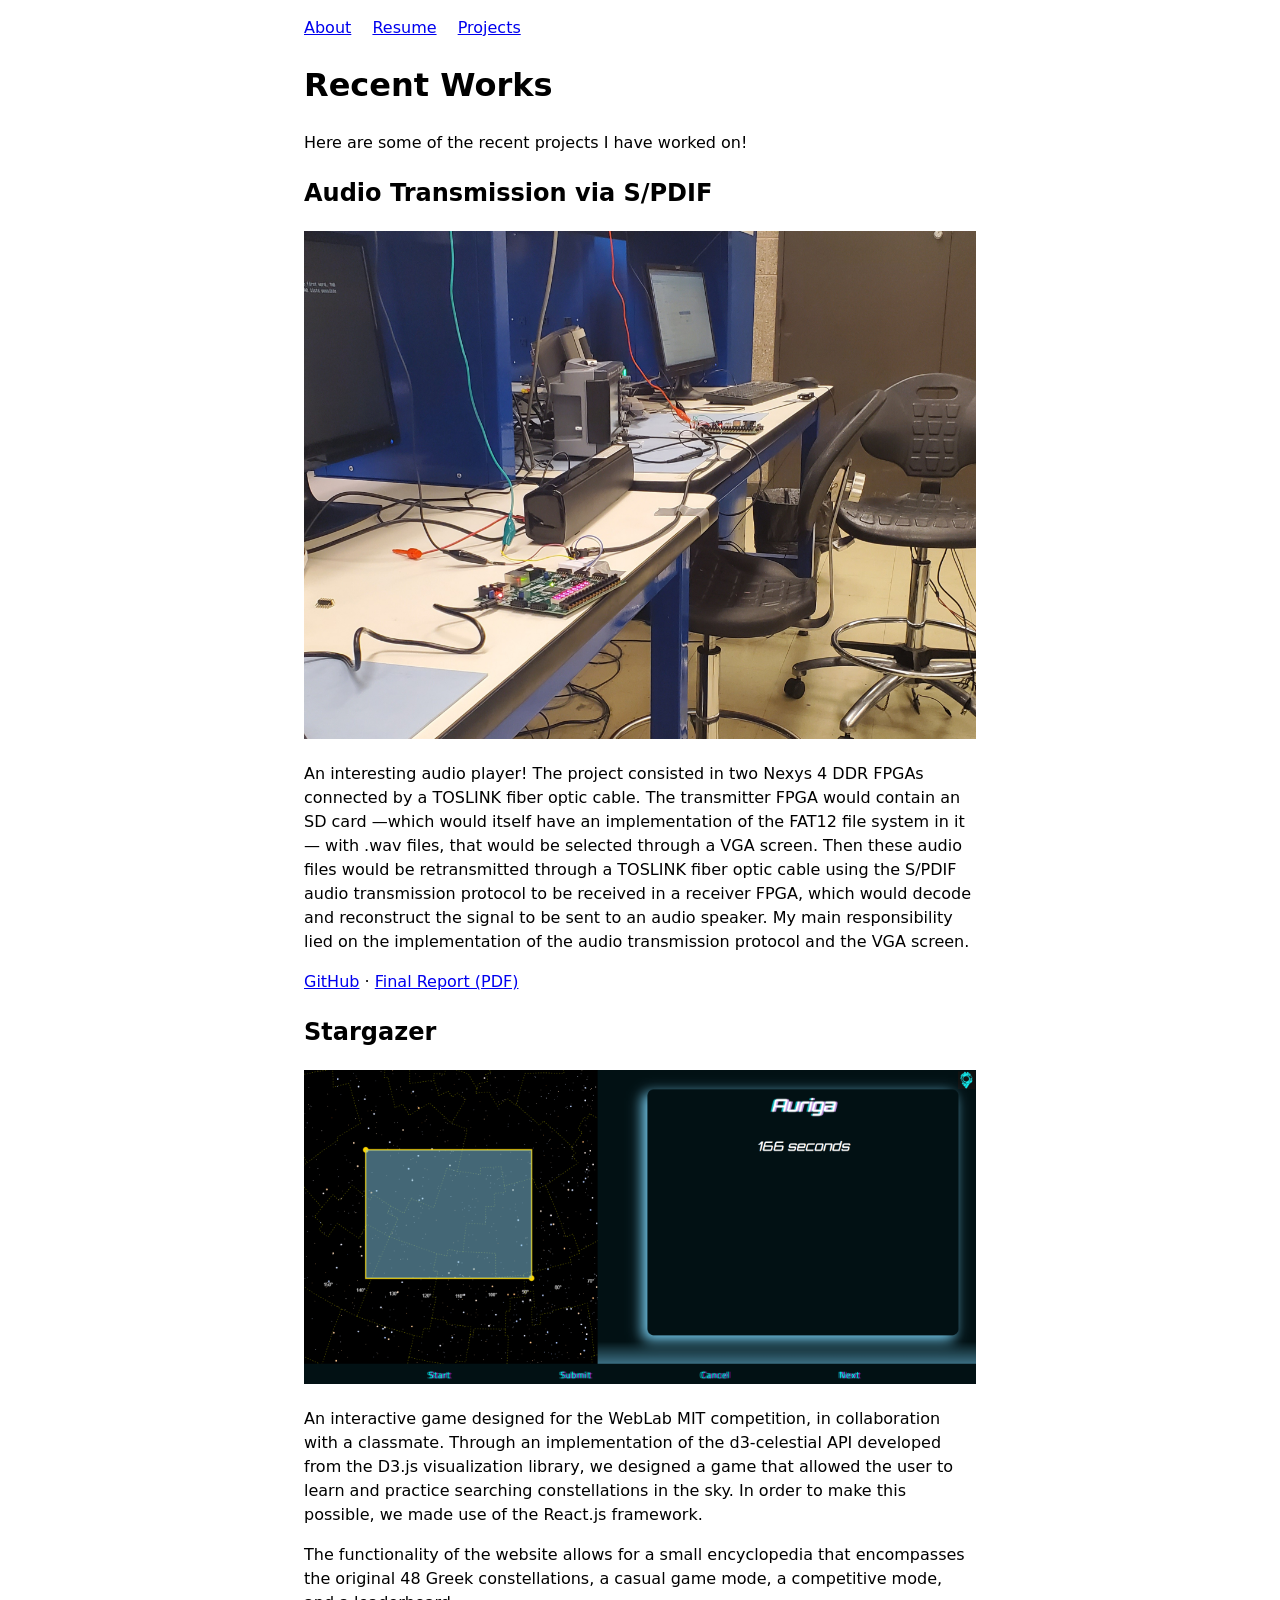
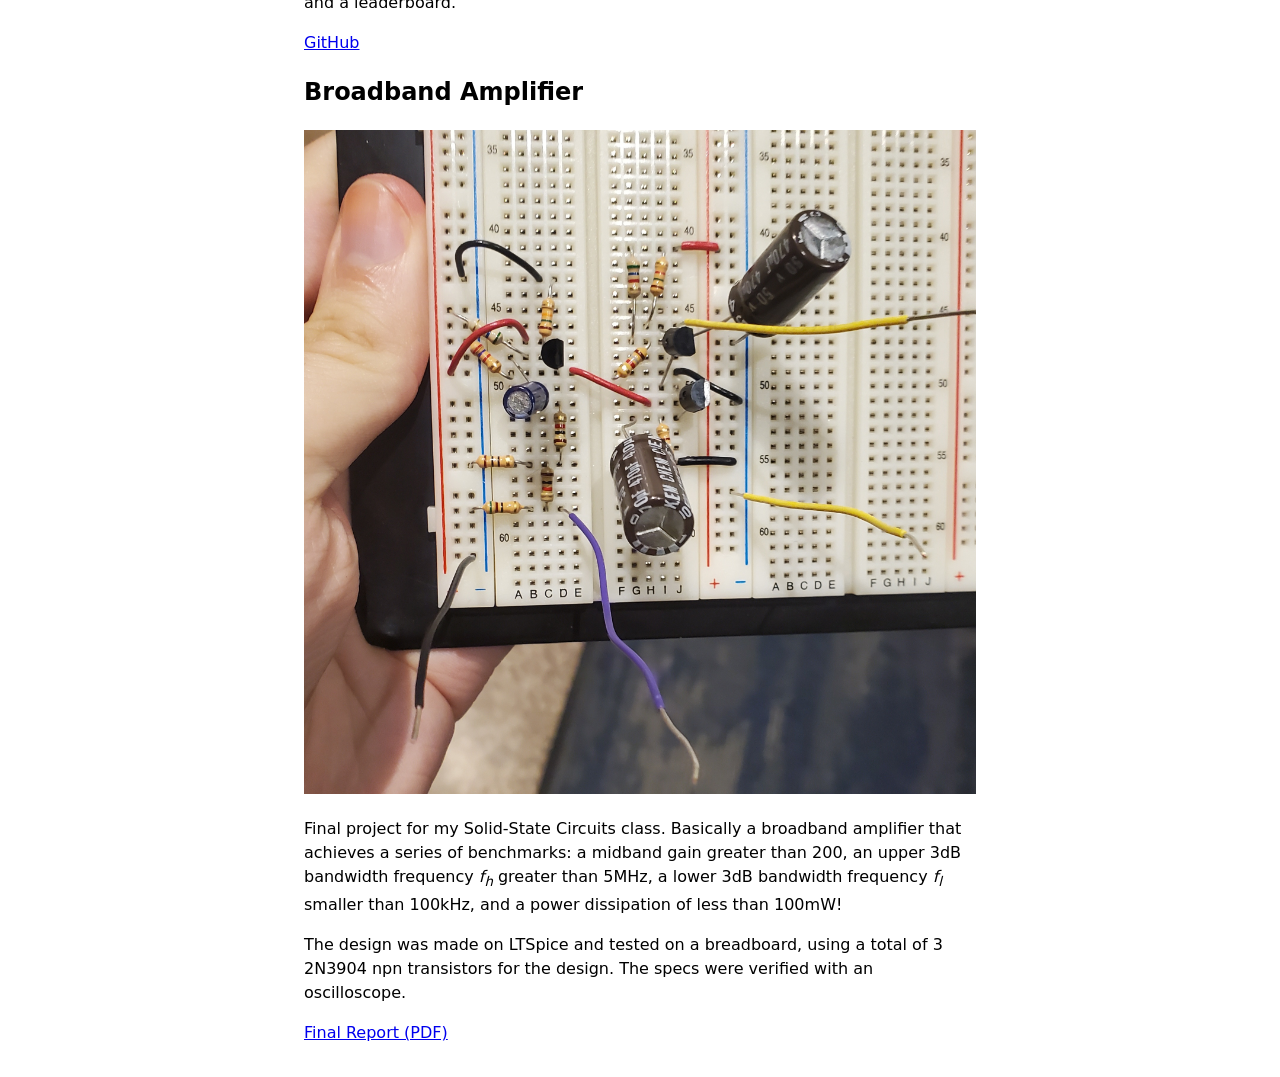
==== projects.html @ 7f12fdab "[setup] Move towards plain design Signed-off-by: Luis Martinez <luismapena15@gmail.com>" ====
<!doctype html>
<html lang="en">
<head>
  <meta charset="utf-8">
  <meta name="viewport" content="width=device-width, initial-scale=1">
  <title>Projects · Luis Martinez</title>
  <link rel="icon" href="/favicon.ico">
  <link rel="stylesheet" href="/css/style.css">
</head>
<body>
  <nav>
    <a href="/">About</a>
    <a href="/resume.html">Resume</a>
    <a href="/projects.html">Projects</a>
  </nav>

  <main>
    <h1>Recent Works</h1>
    <p>Here are some of the recent projects I have worked on!</p>

    <section>
      <h2>Audio Transmission via S/PDIF</h2>
      <img src="/assets/spdif.jpg" alt="S/PDIF audio transmission project">
      <p>
        An interesting audio player! The project consisted in two Nexys 4 DDR FPGAs connected
        by a TOSLINK fiber optic cable. The transmitter FPGA would contain an SD card —which would itself
        have an implementation of the FAT12 file system in it— with .wav files, that would be selected
        through a VGA screen. Then these audio files would be retransmitted through a TOSLINK fiber optic cable
        using the S/PDIF audio transmission protocol to be received in a receiver FPGA, which would decode and reconstruct
        the signal to be sent to an audio speaker. My main responsibility lied on the implementation of the audio transmission protocol
        and the VGA screen.
      </p>
      <p>
        <a href="https://github.com/alkeirn/optical_project">GitHub</a> ·
        <a href="/assets/spidf_report.pdf">Final Report (PDF)</a>
      </p>
    </section>

    <section>
      <h2>Stargazer</h2>
      <img src="/assets/stargazer.png" alt="Stargazer game screenshot">
      <p>
        An interactive game designed for the WebLab MIT competition, in collaboration with a classmate.
        Through an implementation of the d3-celestial API developed from the D3.js visualization library, we designed
        a game that allowed the user to learn and practice searching constellations in the sky. In order to make this possible,
        we made use of the React.js framework.
      </p>
      <p>
        The functionality of the website allows for a small encyclopedia that encompasses the original
        48 Greek constellations, a casual game mode, a competitive mode, and a leaderboard.
      </p>
      <p><a href="https://github.com/LouisTheLuis/the-stargazer">GitHub</a></p>
    </section>

    <section>
      <h2>Broadband Amplifier</h2>
      <img src="/assets/broadband.jpg" alt="Broadband amplifier on a breadboard">
      <p>
        Final project for my Solid-State Circuits class. Basically a broadband amplifier that achieves a series of benchmarks: a midband
        gain greater than 200, an upper 3dB bandwidth frequency <i>f<sub>h</sub></i> greater than 5MHz,
        a lower 3dB bandwidth frequency <i>f<sub>l</sub></i> smaller than 100kHz, and a power dissipation of less than 100mW!
      </p>
      <p>
        The design was made on LTSpice and tested on a breadboard, using a total of 3 2N3904 npn transistors for the design. The specs were
        verified with an oscilloscope.
      </p>
      <p><a href="/assets/6209_report.pdf">Final Report (PDF)</a></p>
    </section>
  </main>
</body>
</html>
---- css/style.css ----
/* Minimal base styles. Keep it simple; restyle later. */

body {
  max-width: 42rem;
  margin: 0 auto;
  padding: 1rem;
  font-family: system-ui, sans-serif;
  line-height: 1.5;
}

nav a {
  margin-right: 1rem;
}

img {
  max-width: 100%;
  height: auto;
}
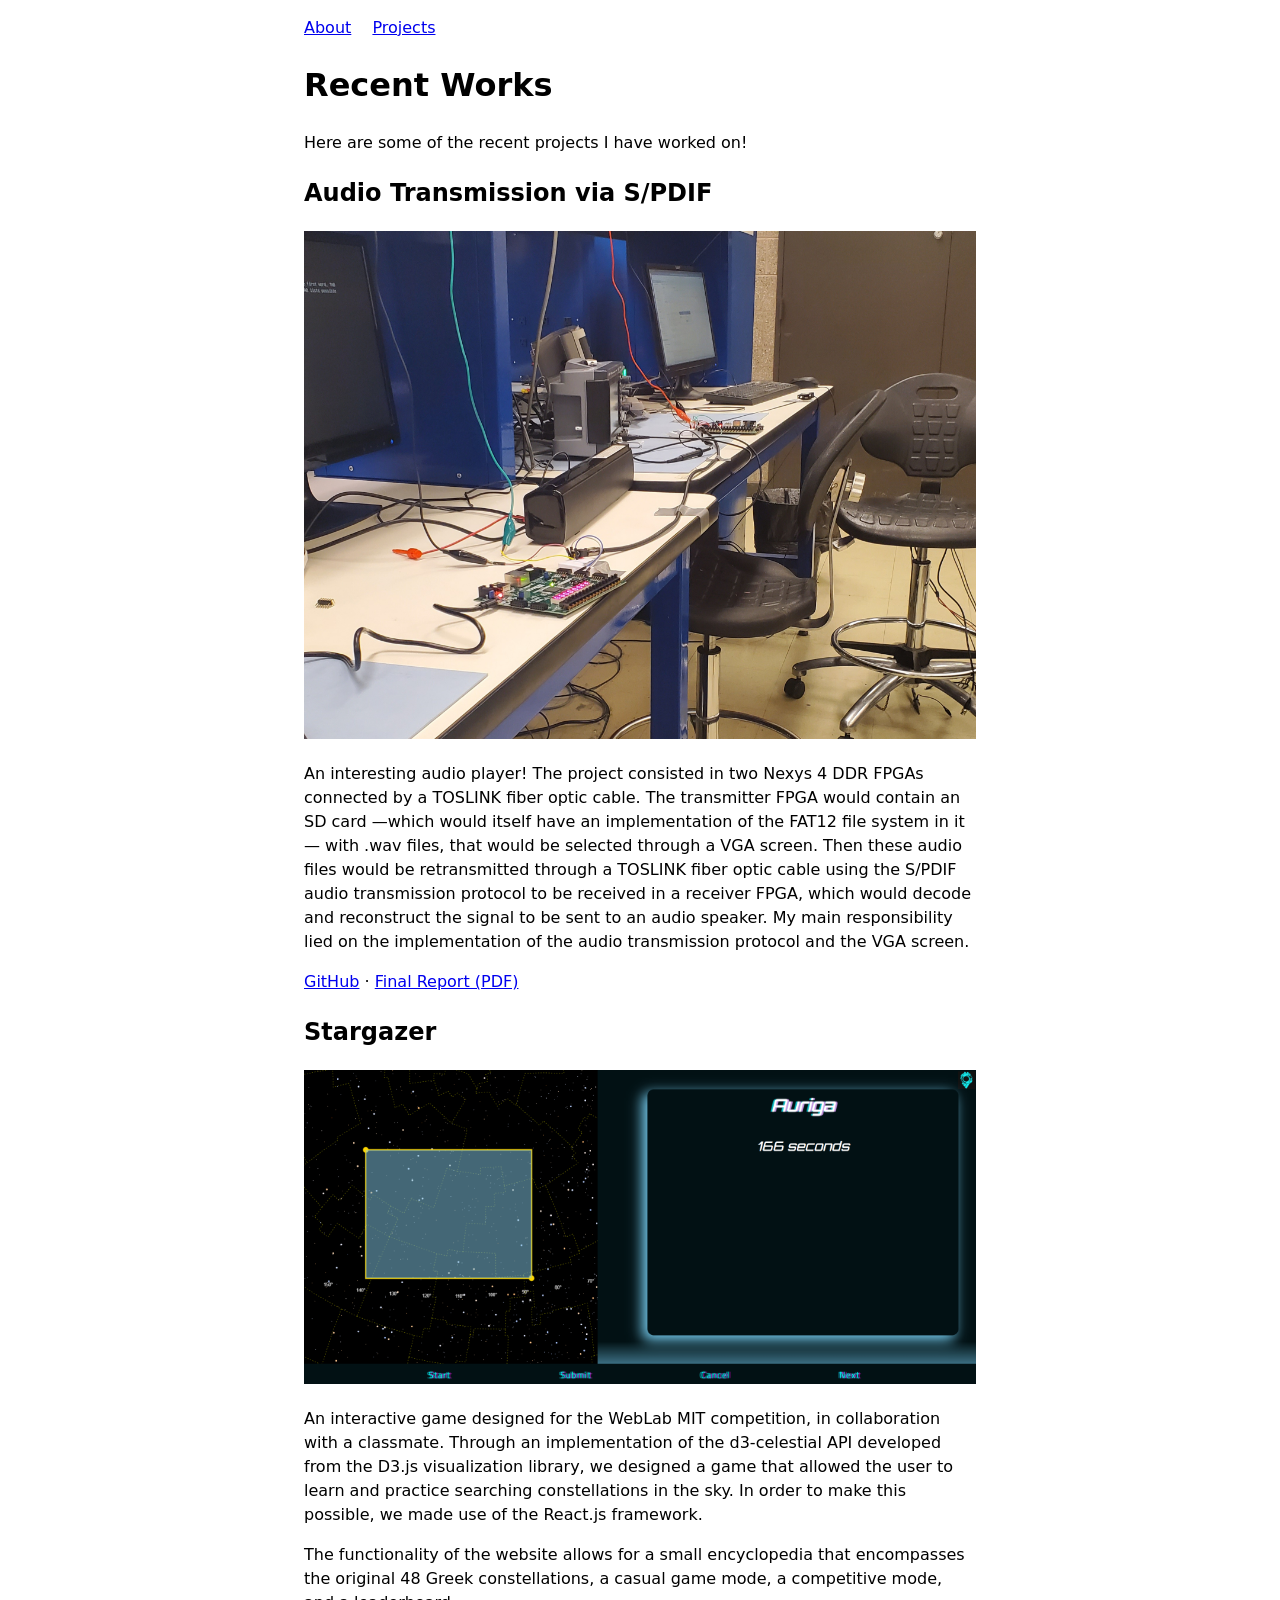
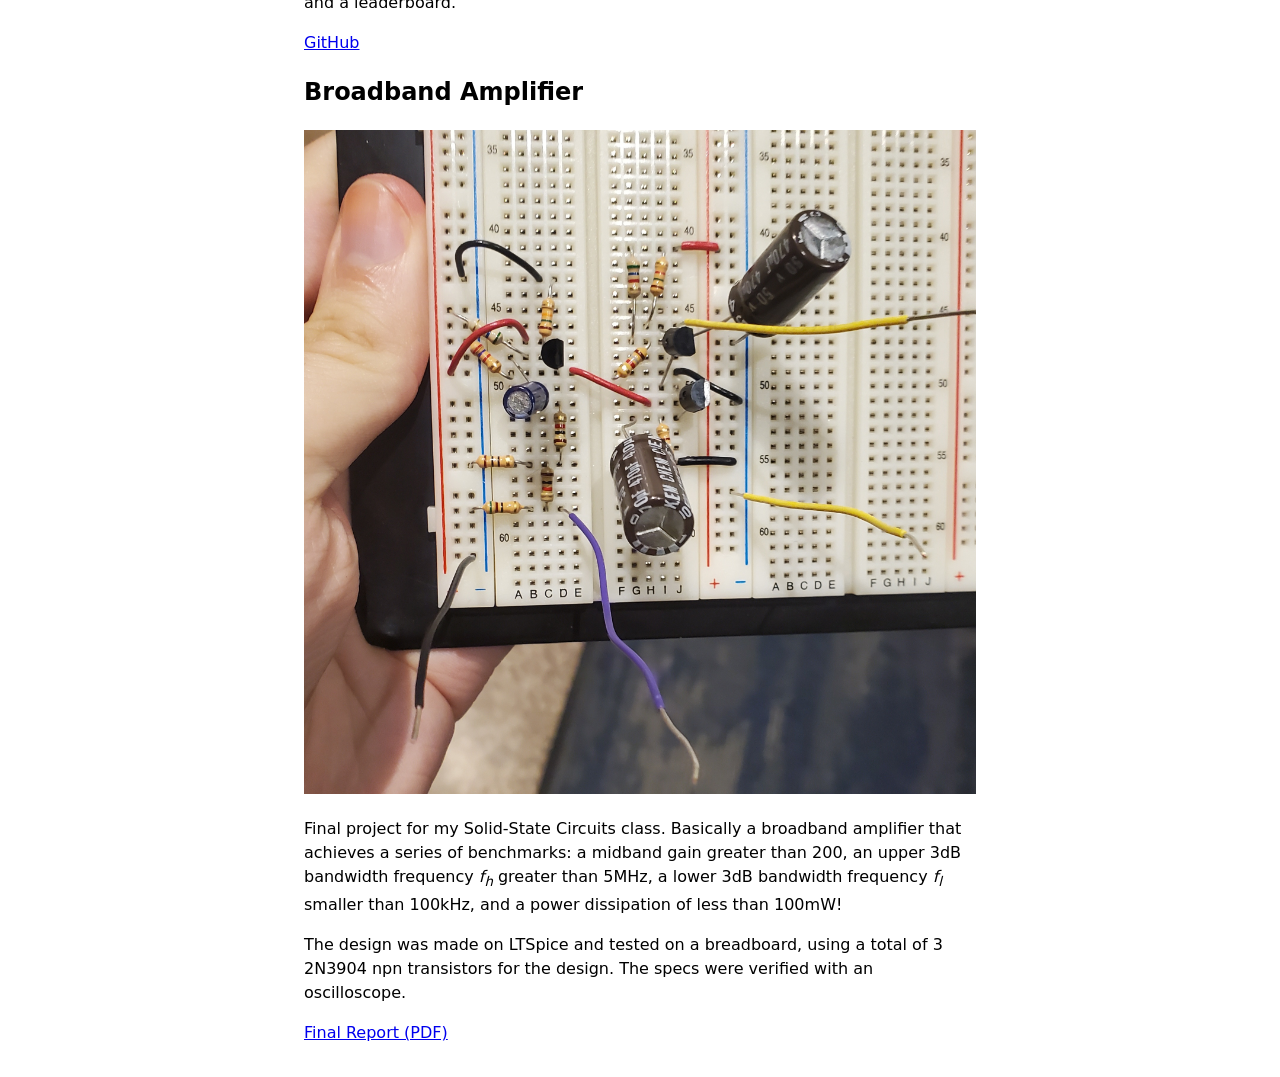
==== commit 80608fca: "[setup] Clean description Signed-off-by: Luis Martinez <luismapena15@gmail.com>" ====
--- a/projects.html
+++ b/projects.html
@@ -10,7 +10,6 @@
 <body>
   <nav>
     <a href="/">About</a>
-    <a href="/resume.html">Resume</a>
     <a href="/projects.html">Projects</a>
   </nav>
 
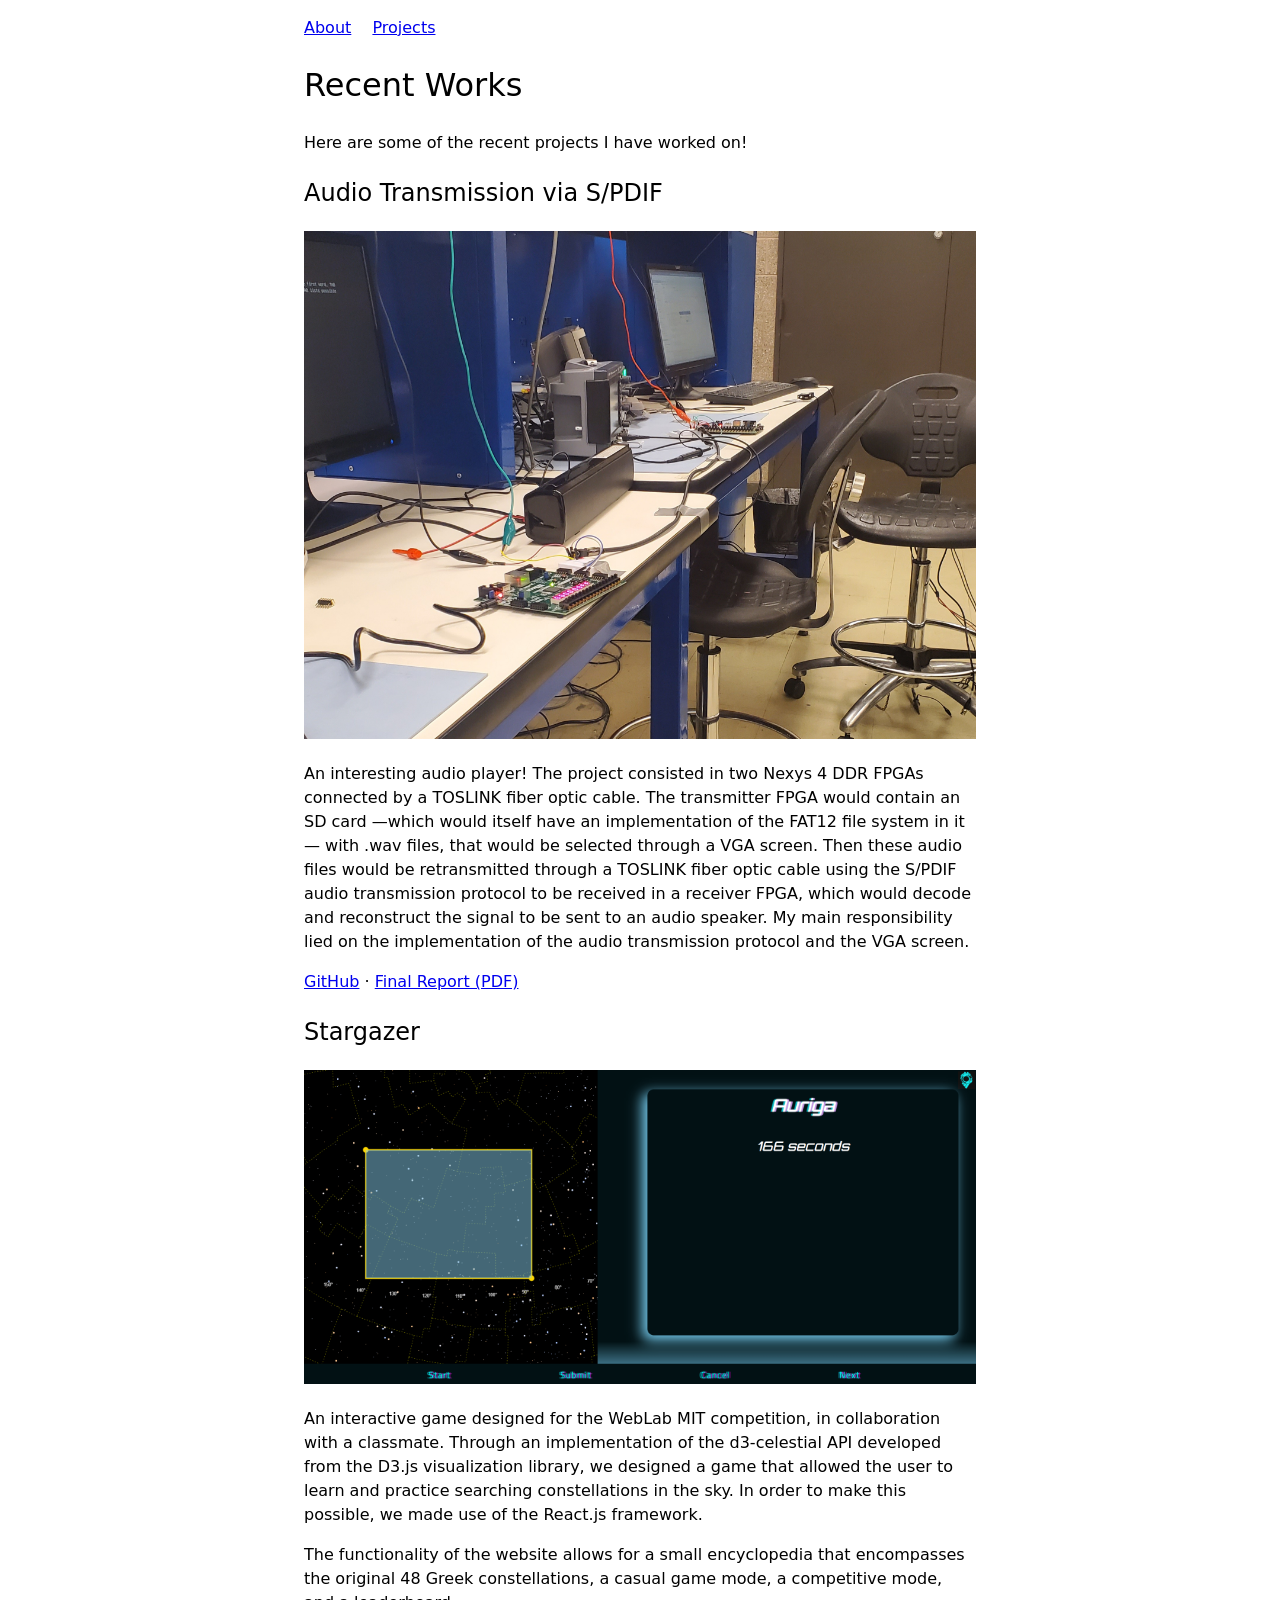
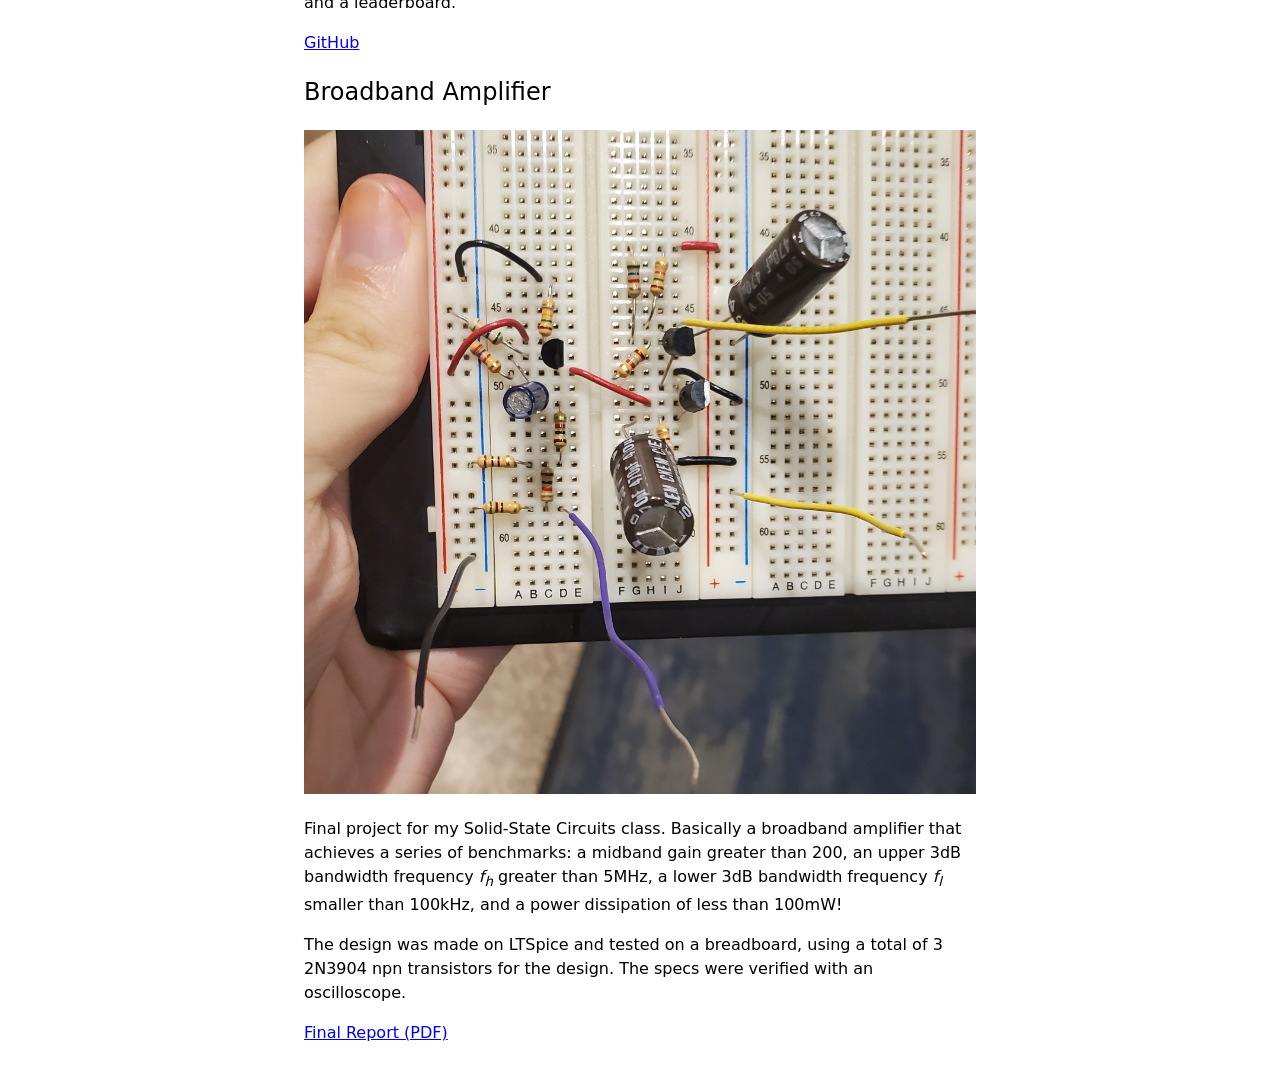
==== commit 050f00c4: "[style] Replace favicon with eye and three-petal flower icon" ====
--- a/projects.html
+++ b/projects.html
@@ -4,7 +4,7 @@
   <meta charset="utf-8">
   <meta name="viewport" content="width=device-width, initial-scale=1">
   <title>Projects · Luis Martinez</title>
-  <link rel="icon" href="/favicon.ico">
+  <link rel="icon" href="/favicon.svg" type="image/svg+xml">
   <link rel="stylesheet" href="/css/style.css">
 </head>
 <body>
--- a/css/style.css
+++ b/css/style.css
@@ -1,11 +1,18 @@
 /* Minimal base styles. Keep it simple; restyle later. */
+
+@import url("https://api.fontshare.com/v2/css?f[]=clash-grotesk@500&display=swap");
 
 body {
   max-width: 42rem;
   margin: 0 auto;
   padding: 1rem;
-  font-family: system-ui, sans-serif;
+  font-family: "Clash Grotesk", system-ui, sans-serif;
+  font-weight: 500;
   line-height: 1.5;
+}
+
+h1, h2, h3, strong, b {
+  font-weight: 500;
 }
 
 nav a {
